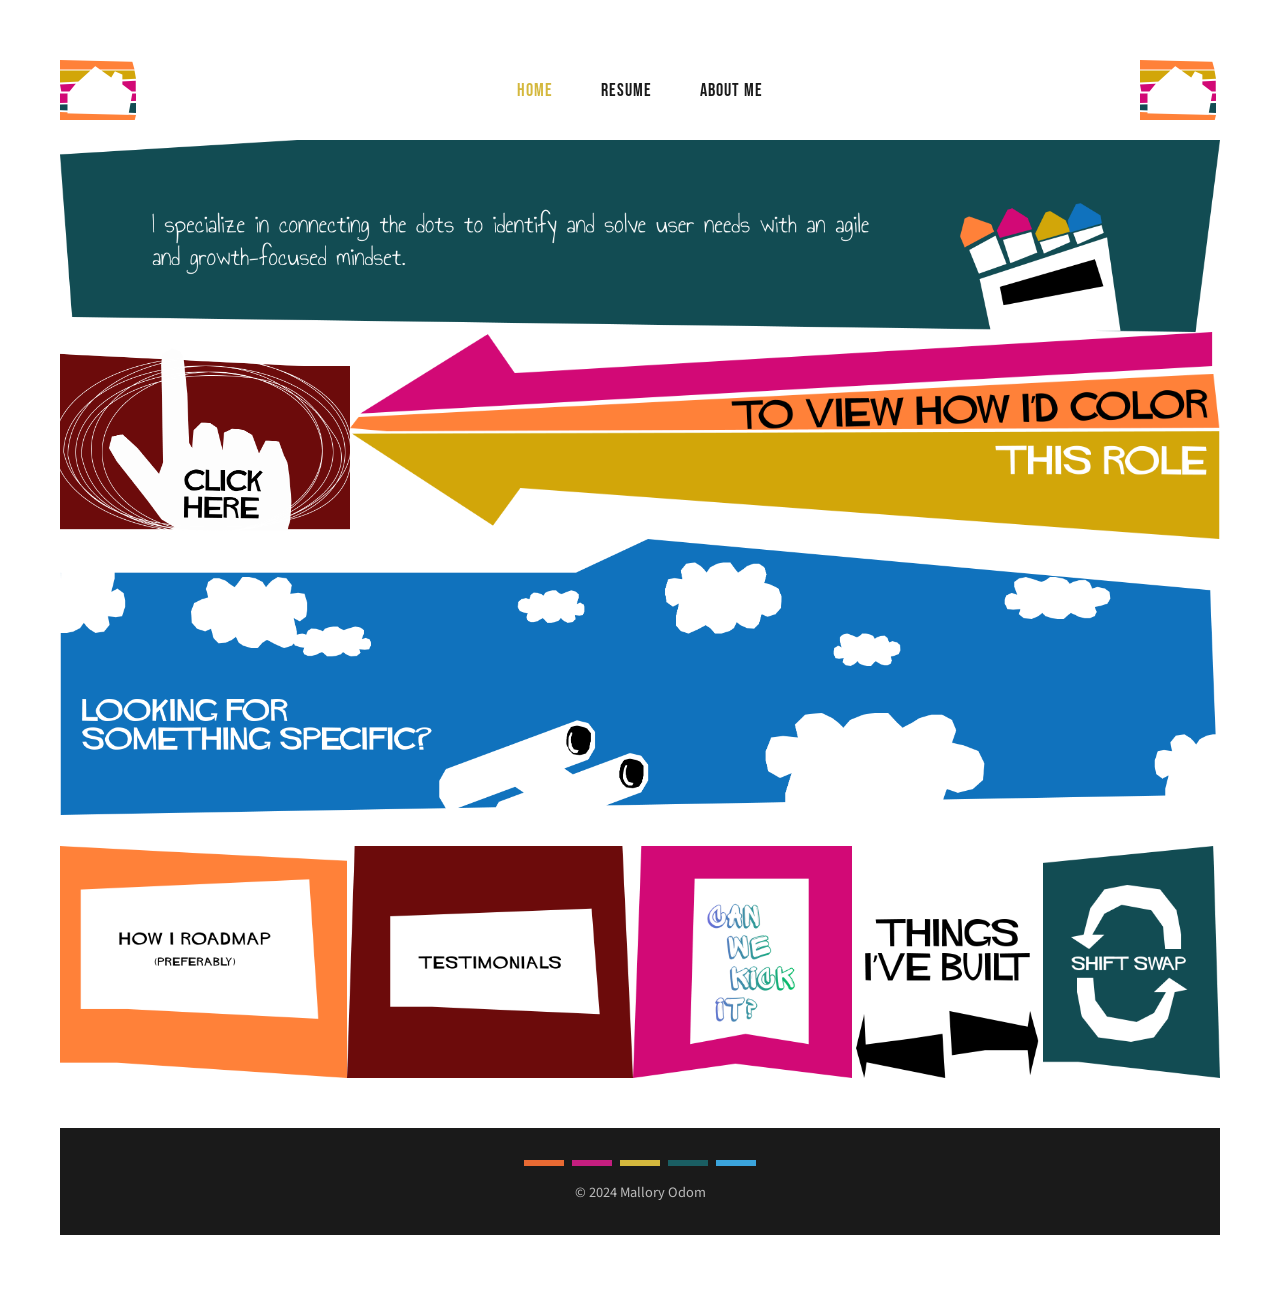
==== index.html @ 382ee130 "Remove hover effect from navigation links" ====
<!DOCTYPE html>
<html lang="en">
<head>
    <meta charset="UTF-8">
    <meta name="viewport" content="width=device-width, initial-scale=1.0">
    <title>Mallory Odom | Product Manager</title>
    
    <!-- Fonts -->
    <link href="https://fonts.googleapis.com/css2?family=Bebas+Neue&family=Source+Sans+Pro:wght@400;600;700&display=swap" rel="stylesheet">
    
    <!-- Styles -->
    <link rel="stylesheet" href="styles.css">
</head>
<body>

    <!-- ROW 1: Home + Nav + Back -->
    <div class="row-1">
<a href="index.html" class="img-block no-hover clickable">
    <img src="images/row1-home.png" class="default" alt="Home">
</a>
<nav>
    <ul class="nav-links">
        <li><a href="index.html" class="active">HOME</a></li>
        <li><a href="pages/resume.html">RESUME</a></li>
        <li><a href="pages/aboutme.html">ABOUT ME</a></li>
    </ul>
</nav>
<a href="javascript:history.back()" class="img-block no-hover clickable">
    <img src="images/row1-home.png" class="default" alt="Home">
</a>
    </div>

<!-- ROW 2: Single image with hover -->
<div class="row-2">
    <a href="https://modom1123.github.io/portfolio/pages/resume.html" class="img-block">
        <img src="images/row2.png" class="default" alt="I specialize in connecting the dots">
        <img src="images/row2-hover.png" class="hover" alt="">
    </a>
</div>

<!-- ROW 3: Click Here (2 blocks with hover) -->
<div class="row-3">
<a href="pages/skylight.html" class="img-block clickable">
    <img src="images/row3-clickhere.png" class="default" alt="Click Here">
    <img src="images/row3-clickhere-hover.png" class="hover" alt="Click Here">
</a>
    <div class="img-block clickable">
        <img src="images/row3-arrow.png" class="default" alt="To view my attempt at some color">
        <img src="images/row3-arrow-hover.png" class="hover" alt="Arrow">
    </div>
</div>
    <!-- ROW 4: Sky (with hover) -->
    <div class="row-4">
        <div class="img-block" style="height:100%">
            <img src="images/row4-sky.png" class="default" alt="Looking for something specific?">
            <img src="images/row4-sky-hover.png" class="hover" alt="Sky Hover">
        </div>
    </div>

    <!-- ROW 5: Category Cards (all with hover) -->
<div class="row-5" id="categories">
    <a href="pages/how-i-roadmap.html" class="img-block no-hover clickable">
        <img src="images/row5-roadmap.png" class="default" alt="How I Roadmap">
    </a>
    <a href="pages/testimonials.html" class="img-block no-hover clickable">
        <img src="images/row5-testimonials.png" class="default" alt="Testimonials">
    </a>
    <a href="pages/can-we-kick-it.html" class="img-block no-hover clickable">
        <img src="images/row5-can-we-kick-it.png" class="default" alt="Can We Kick It?">
    </a>
    <a href="pages/things-ive-built.html" class="img-block clickable">
        <img src="images/row5-built.png" class="default" alt="Things I've Built">
        <img src="images/row5-built-hover.png" class="hover" alt="Things I've Built">
    </a>
    <a href="pages/shift-swap.html" class="img-block no-hover clickable">
        <img src="images/row5-swap.png" class="default" alt="Shift Swap">
    </a>
</div>

    <!-- ROW 6: Blank -->
    <div class="row-6"></div>

    <!-- FOOTER -->
    <footer>
        <div class="footer-stripes">
            <div class="stripe s1"></div>
            <div class="stripe s2"></div>
            <div class="stripe s3"></div>
            <div class="stripe s4"></div>
            <div class="stripe s5"></div>
        </div>
        <p>© 2024 Mallory Odom</p>
    </footer>

    <!-- Scripts -->
    <script src="app.js"></script>
</body>
</html>
---- styles.css ----
/* ============================================
   RESET & BASE
   ============================================ */
* {
    margin: 0;
    padding: 0;
    box-sizing: border-box;
}

body {
    font-family: 'Source Sans Pro', sans-serif;
    background: #FFFFFF;
    padding: 60px;
}

/* ============================================
   ROW 1: Home + Nav + Back
   ============================================ */
.row-1 {
    display: grid;
    grid-template-columns: 80px 1fr 80px;
    height: 60px;
    background: transparent;
    overflow: visible;
    margin-bottom: 20px;
    position: relative;
    z-index: 100;
}

.row-1 > .img-block {
    width: 80px;
    height: 60px;
    overflow: visible;
    position: static;
}

.row-1 > .img-block .default {
    width: 100%;
    height: 100%;
    object-fit: cover;
}

.row-1 > .img-block:first-child .hover {
    position: absolute;
    top: 0;
    left: 0;
    width: 100%;
    height: 100%;
    object-fit: cover;
    pointer-events: none;
    z-index: 1;
}

.row-1 > .img-block:last-child {
    overflow: hidden;
    position: relative;
}

/* ============================================
   NAVIGATION
   ============================================ */
nav {
    display: flex;
    align-items: center;
    justify-content: center;
}

.nav-links {
    display: flex;
    gap: 2rem;
    list-style: none;
    margin: 0;
    padding: 0;
}

.nav-links > li {
    position: relative;
}

.nav-links > li > a {
    font-family: 'Bebas Neue', sans-serif;
    font-size: 1.1rem;
    color: #1A1A1A;
    text-decoration: none;
    letter-spacing: 1px;
    padding: 0.5rem;
    display: block;
    transition: color 0.3s;
}

.nav-links > li > a:hover {
    color: #D4B83D;
}

.nav-links > li > a.active {
    color: #D4B83D;
}

/* ============================================
   DROPDOWN MENU
   ============================================ */
.dropdown {
    position: relative;
}

.dropdown-menu {
    display: none;
    position: absolute;
    top: 100%;
    left: 50%;
    transform: translateX(-50%);
    background-color: #FFFFFF;
    list-style: none;
    margin: 0;
    padding: 0;
    min-width: 160px;
    z-index: 1000;
    border-top: 3px solid #D4B83D;
    box-shadow: 0 4px 12px rgba(0, 0, 0, 0.15);
}

.dropdown-menu li {
    margin: 0;
    padding: 0;
    list-style: none;
}

.dropdown-menu li a {
    display: block;
    padding: 12px 20px;
    font-family: 'Bebas Neue', sans-serif;
    font-size: 1rem;
    color: #1A1A1A;
    text-decoration: none;
    text-align: center;
    white-space: nowrap;
    background-color: #FFFFFF;
}

.dropdown-menu li a:hover {
    background-color: #F5F0E8;
    color: #D4B83D;
}

.dropdown:hover .dropdown-menu {
    display: block;
}

/* ============================================
   ROW 2: Tagline + Crayons
   ============================================ */
.row-2 {
    line-height: 0;
}

.row-2 .img-block {
    width: 100%;
}

.row-2 .img-block img {
    width: 100%;
    height: auto;
    display: block;
}

/* ============================================
   ROW 3: Click Here
   ============================================ */
.row-3 {
    display: grid;
    grid-template-columns: 1fr 3fr;
}

.row-3 .img-block img {
    width: 100%;
    height: 100%;
    object-fit: cover;
}

/* ============================================
   ROW 4: Sky
   ============================================ */
.row-4 {
    line-height: 0;
}

.row-4 .img-block {
    width: 100%;
    height: auto;
}

.row-4 .img-block img {
    width: 100%;
    height: auto;
    display: block;
}

.row-4 .img-block .hover {
    position: absolute;
    top: 0;
    left: 0;
    width: 100%;
    height: 100%;
    opacity: 0;
    transition: opacity 0.3s;
}

/* ============================================
   ROW 5: Category Cards
   ============================================ */
.row-5 {
    display: grid;
    grid-template-columns: 420fr 420fr 320fr 280fr 260fr;
}

.row-5 .img-block {
    min-width: 0;
}

.row-5 .img-block img {
    width: 100%;
    height: auto;
    display: block;
}

.row-5 .img-block .hover {
    position: absolute;
    top: 0;
    left: 0;
    width: 100%;
    height: 100%;
    opacity: 0;
    transition: opacity 0.3s;
}

/* ============================================
   ROW 6: Blank Spacer
   ============================================ */
.row-6 {
    height: 50px;
    background: #FFFFFF;
}

/* ============================================
   ABOUT ME PAGE - FULL BANNERS + CARD GRID
   ============================================ */
.about-banner {
    line-height: 0;
    width: 100%;
}

.about-banner img {
    width: 100%;
    height: auto;
    display: block;
}

.about-strengths-row {
    display: grid;
    grid-template-columns: 908.54fr 555fr;
}

.about-strengths-row > * {
    min-width: 0;
}

.about-strengths-row img {
    width: 100%;
    height: auto;
    display: block;
}

.about-cards {
    display: grid;
    grid-template-columns: 484fr 599fr 389fr;
}

.about-cards > * {
    min-width: 0;
}

.about-cards img,
.about-cards .img-block {
    width: 100%;
    height: auto;
    display: block;
}

/* ============================================
   IMAGE BLOCKS
   ============================================ */
.img-block {
    position: relative;
    overflow: hidden;
    display: block;
    line-height: 0;
}

.img-block img {
    width: 100%;
    height: auto;
    display: block;
}

.img-block .hover {
    position: absolute;
    top: 0;
    left: 0;
    width: 100%;
    height: 100%;
    opacity: 0;
    transition: opacity 0.3s;
}

.img-block:hover .default {
    opacity: 0;
}

.img-block:hover .hover {
    opacity: 1;
}

.clickable {
    cursor: pointer;
}

/* ============================================
   FULL PAGE IMAGE (for subpages)
   ============================================ */
.page-image {
    width: 100%;
}

.page-image img {
    width: 100%;
    display: block;
}

/* ============================================
   FOOTER
   ============================================ */
footer {
    background: #1A1A1A;
    padding: 2rem;
    text-align: center;
}

.footer-stripes {
    display: flex;
    justify-content: center;
    gap: 8px;
    margin-bottom: 1rem;
}

.stripe {
    width: 40px;
    height: 6px;
}

.s1 { background: #E86A33; }
.s2 { background: #C41E7F; }
.s3 { background: #D4B83D; }
.s4 { background: #1A5E63; }
.s5 { background: #3BA4DC; }

footer p {
    color: white;
    opacity: 0.7;
    font-size: 0.9rem;
}

footer a {
    color: #D4B83D;
    text-decoration: none;
}

footer a:hover {
    text-decoration: underline;
}

/* ============================================
   RESUME PAGE
   ============================================ */
.resume-page {
    position: relative;
    width: 100%;
    padding: 40px 0;
    background-image: url('images/resume-background.png');
    background-size: 100% 100%;
    background-position: top center;
    background-repeat: no-repeat;
}

.resume-content {
    position: relative;
    z-index: 1;
    max-width: 800px;
    margin: 0 auto;
    padding: 40px;
    background: #FFFFFF;
    box-shadow: 0 4px 20px rgba(0, 0, 0, 0.15);
}

.resume-section {
    line-height: 0;
    display: block;
}

.resume-section img {
    width: 100%;
    height: auto;
    display: block;
}

.resume-link {
    position: relative;
    display: block;
    cursor: pointer;
    overflow: hidden;
}

.resume-link .default {
    width: 100%;
    height: auto;
    display: block;
    transition: opacity 0.3s ease;
}

.resume-link .hover {
    position: absolute;
    top: 0;
    left: 0;
    width: 100%;
    height: 100%;
    object-fit: cover;
    opacity: 0;
    transition: opacity 0.3s ease;
}

.resume-link:hover .default {
    opacity: 0;
}

.resume-link:hover .hover {
    opacity: 1;
}

/* ============================================
   RESUME GRID ROWS
   ============================================ */
.resume-grid-item {
    position: relative;
    display: block;
    overflow: hidden;
    line-height: 0;
}

.resume-grid-item img {
    width: 100%;
    height: 100%;
    object-fit: cover;
    display: block;
}

.resume-grid-item .hover {
    position: absolute;
    top: 0;
    left: 0;
    width: 100%;
    height: 100%;
    opacity: 0;
    transition: opacity 0.3s ease;
}

.resume-grid-item:hover .default {
    opacity: 0;
}

.resume-grid-item:hover .hover {
    opacity: 1;
}

/* ============================================
   CASE STUDY PAGES
   ============================================ */
.case-study-section {
    line-height: 0;
    width: 100%;
    max-width: 1100px;
    margin: 0 auto;
    padding: 0;
    box-sizing: border-box;
    position: relative;
    display: block;
    overflow: hidden;
}

.case-study-section > img.default {
    width: 100%;
    height: auto;
    display: block;
}

.case-study-section > img.hover {
    position: absolute;
    top: 0;
    left: 0;
    width: 100%;
    height: auto;
    opacity: 0;
    transition: opacity 0.3s ease;
}

.case-study-section:hover > img.default {
    opacity: 0;
}

.case-study-section:hover > img.hover {
    opacity: 1;
}

.case-study-section:last-of-type {
    padding-bottom: 60px;
}

/* ============================================
   PREVENT HORIZONTAL OVERFLOW
   ============================================ */
html, body {
    max-width: 100%;
    overflow-x: hidden;
}

/* ============================================
   TESTIMONIALS PAGE BACKGROUND
   ============================================ */
.testimonials-page {
    background-image: url('images/testimonials-background.png');
    background-size: 100% 100%;
    background-position: top center;
    background-repeat: no-repeat;
    width: 100%;
    padding-top: 60px;
}

/* ============================================
   TESTIMONIALS HEADER ROW
   ============================================ */
.testimonials-header {
    width: 100%;
    max-width: 1100px;
    margin: 0 auto 20px;
    line-height: 0;
}

.testimonials-header img {
    width: 100%;
    height: auto;
    display: block;
}
.no-hover:hover .default {
    opacity: 1;
}
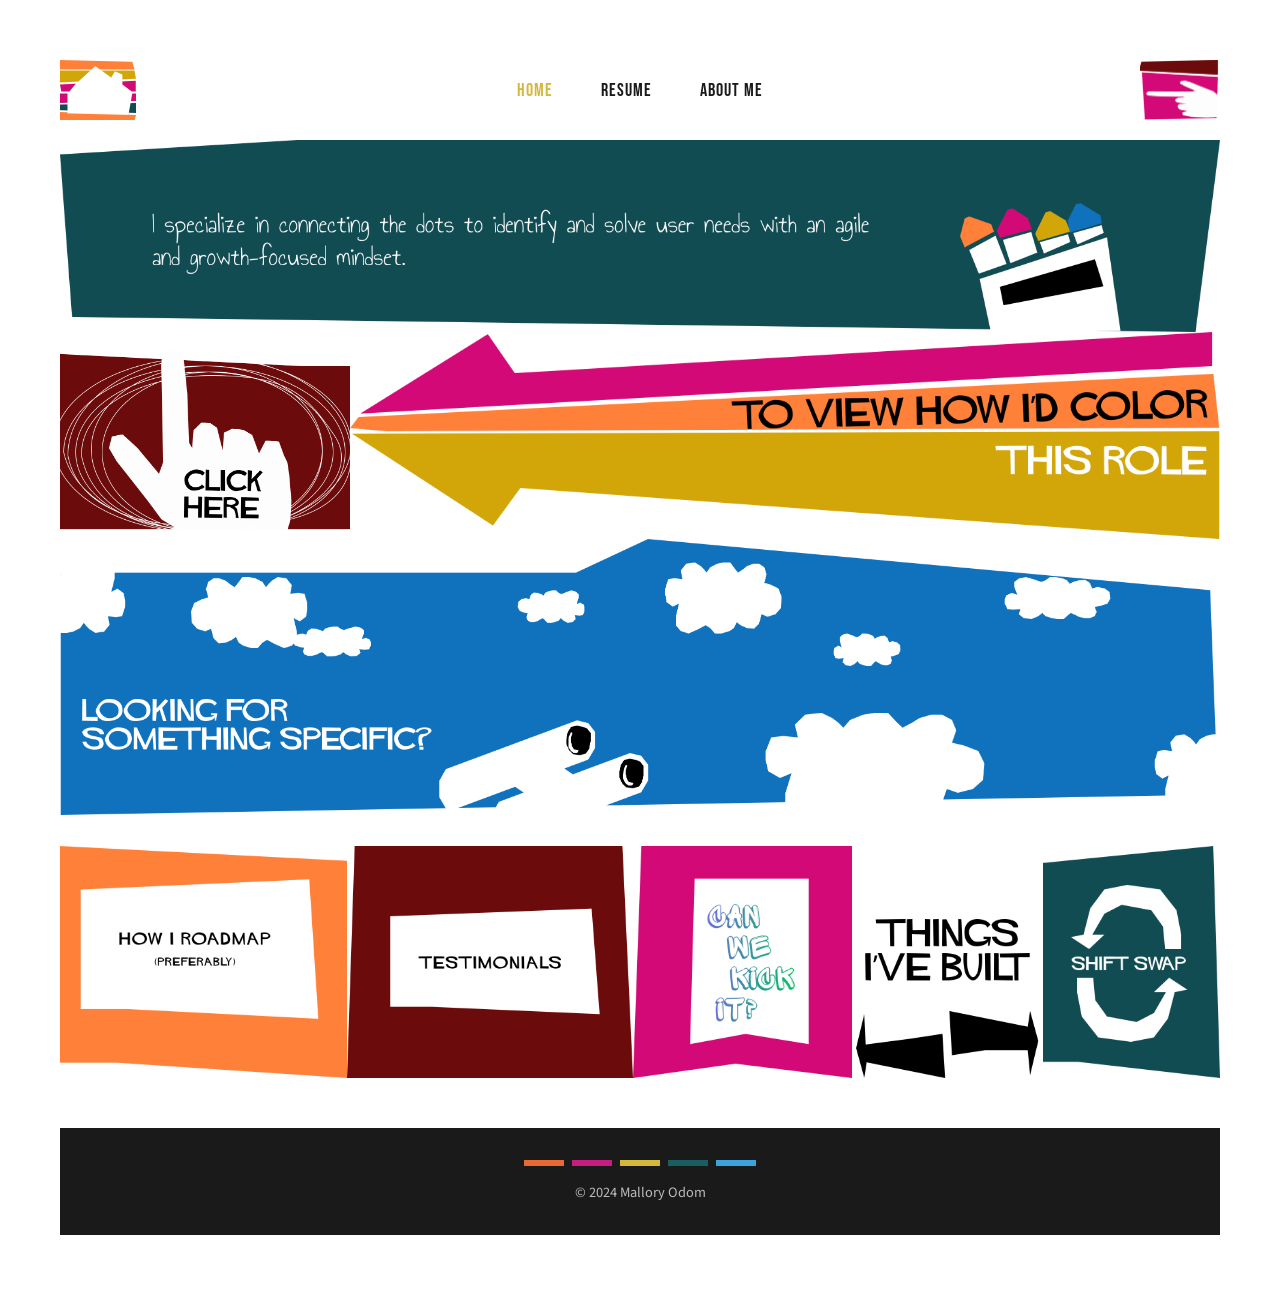
==== commit 1f19d993: "Replace home image link with back image link" ====
--- a/index.html
+++ b/index.html
@@ -25,8 +25,8 @@
         <li><a href="pages/aboutme.html">ABOUT ME</a></li>
     </ul>
 </nav>
-<a href="javascript:history.back()" class="img-block no-hover clickable">
-    <img src="images/row1-home.png" class="default" alt="Home">
+<a href="row1-back.png" class="img-block no-hover clickable">
+    <img src="images/row1-back.png" class="default" alt="Back">
 </a>
     </div>
 
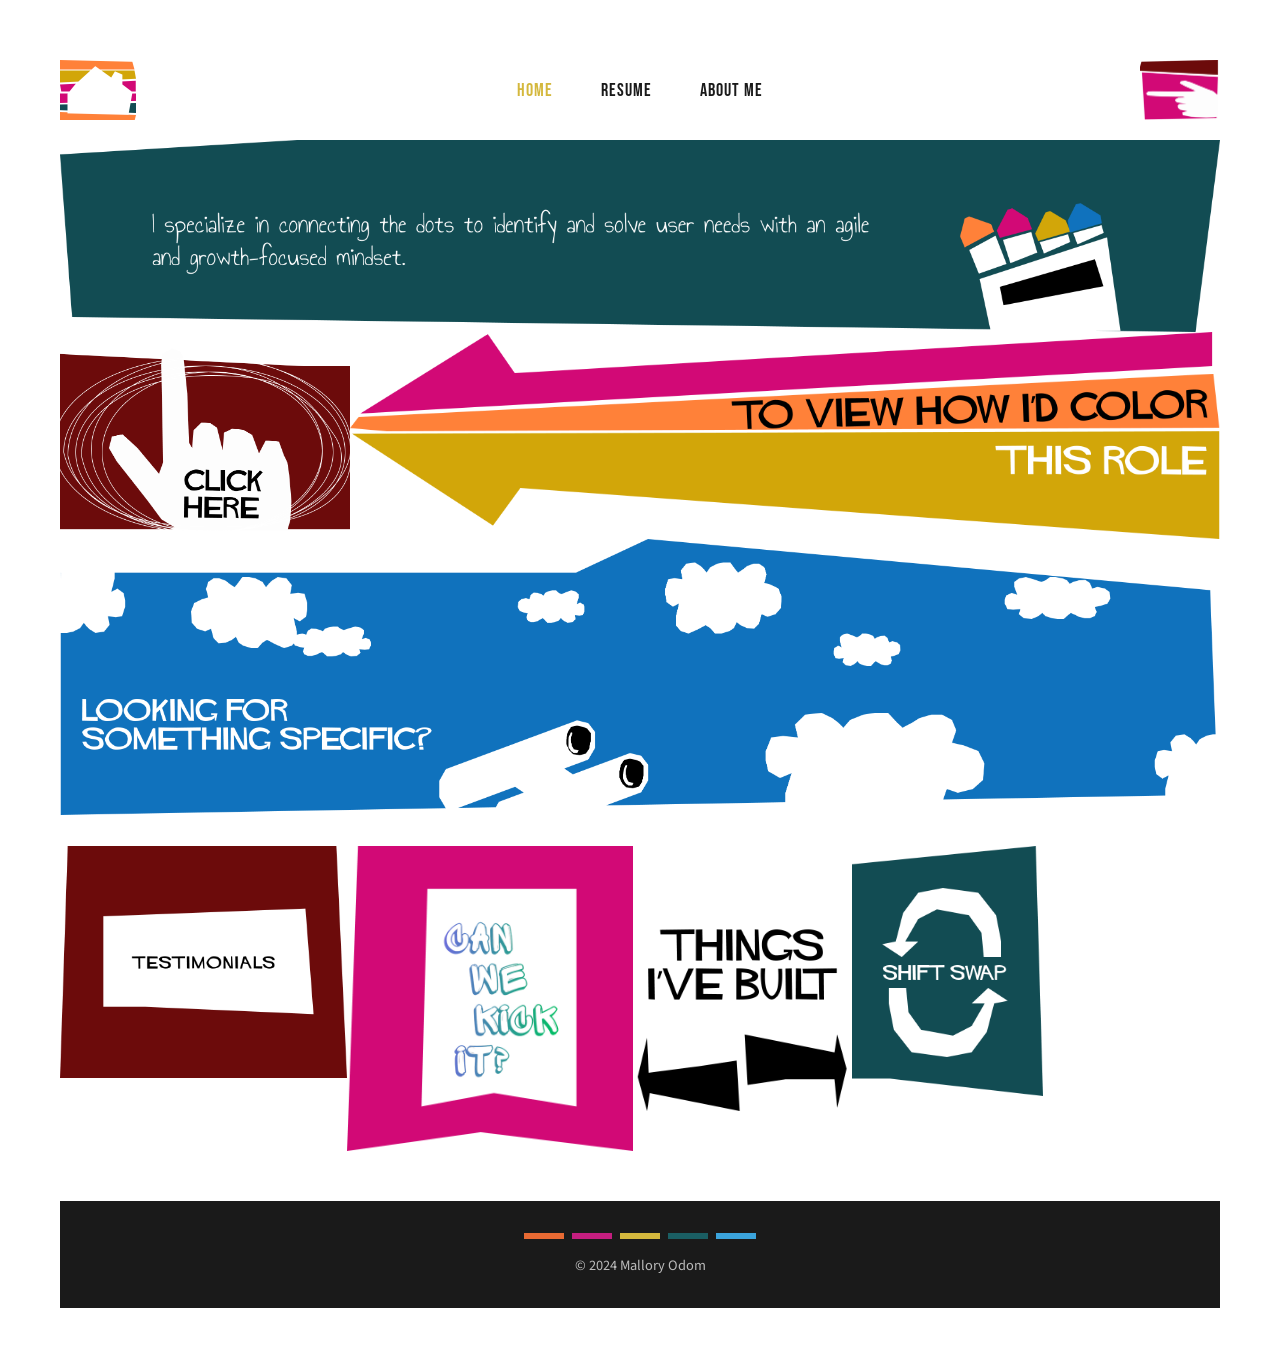
==== commit e5b41188: "Update category cards to remove hover effect" ====
--- a/index.html
+++ b/index.html
@@ -57,16 +57,13 @@
         </div>
     </div>
 
-    <!-- ROW 5: Category Cards (all with hover) -->
+    <!-- ROW 5: Category Cards (all with no hover) -->
 <div class="row-5" id="categories">
-    <a href="pages/how-i-roadmap.html" class="img-block no-hover clickable">
-        <img src="images/row5-roadmap.png" class="default" alt="How I Roadmap">
-    </a>
     <a href="pages/testimonials.html" class="img-block no-hover clickable">
         <img src="images/row5-testimonials.png" class="default" alt="Testimonials">
     </a>
     <a href="pages/can-we-kick-it.html" class="img-block no-hover clickable">
-        <img src="images/row5-can-we-kick-it.png" class="default" alt="Can We Kick It?">
+        <img src="images/row5-can-we-kick-it.png" class="default" alt="Can We Mix It?">
     </a>
     <a href="pages/things-ive-built.html" class="img-block clickable">
         <img src="images/row5-built.png" class="default" alt="Things I've Built">
--- a/styles.css
+++ b/styles.css
@@ -561,3 +561,6 @@
 .no-hover:hover .default {
     opacity: 1;
 }
+.no-hover.resume-link:hover .default {
+    opacity: 1;
+}
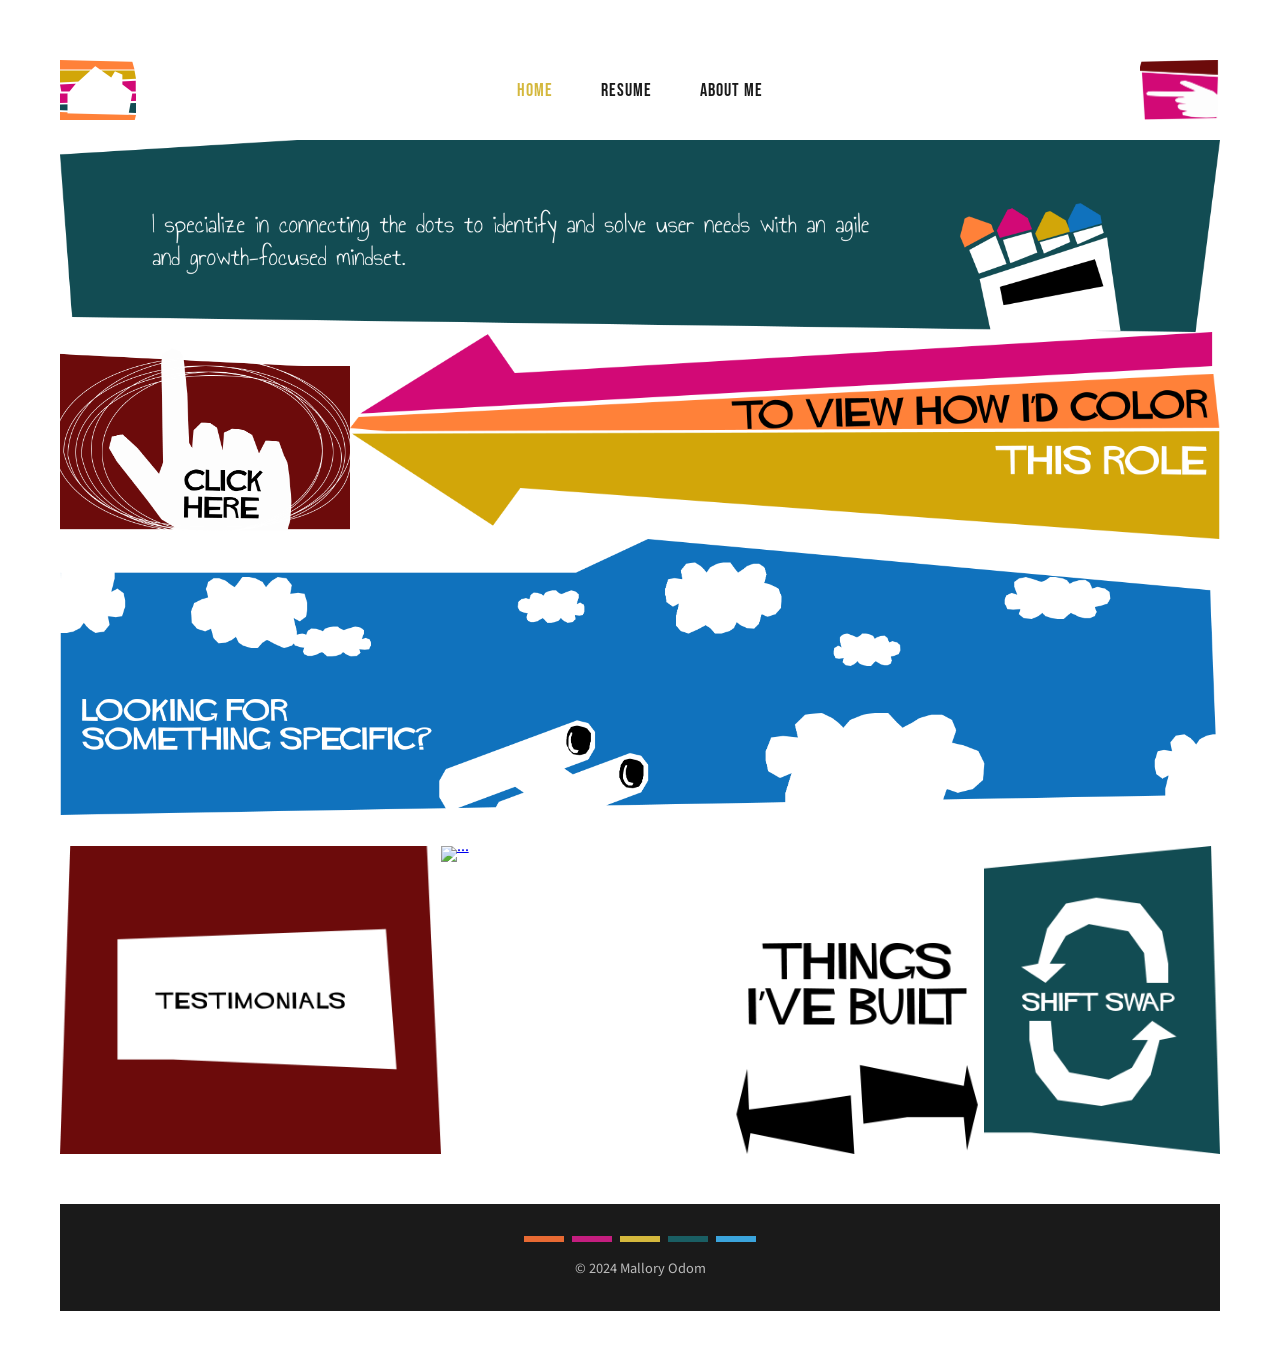
==== commit 96f80e89: "Update categories section in index.html Removed the 'Can We Mix It?' link and added a new image bloc" ====
--- a/index.html
+++ b/index.html
@@ -62,9 +62,10 @@
     <a href="pages/testimonials.html" class="img-block no-hover clickable">
         <img src="images/row5-testimonials.png" class="default" alt="Testimonials">
     </a>
-    <a href="pages/can-we-kick-it.html" class="img-block no-hover clickable">
-        <img src="images/row5-can-we-kick-it.png" class="default" alt="Can We Mix It?">
-    </a>
+    <a href="..." class="img-block">
+  <img src="..." class="default" alt="...">
+  <img src="..." class="hover" alt="...">
+</a>
     <a href="pages/things-ive-built.html" class="img-block clickable">
         <img src="images/row5-built.png" class="default" alt="Things I've Built">
         <img src="images/row5-built-hover.png" class="hover" alt="Things I've Built">
--- a/styles.css
+++ b/styles.css
@@ -210,7 +210,8 @@
    ============================================ */
 .row-5 {
     display: grid;
-    grid-template-columns: 420fr 420fr 320fr 280fr 260fr;
+    grid-template-columns: 420fr 320fr 280fr 260fr;
+    gap: 0;
 }
 
 .row-5 .img-block {
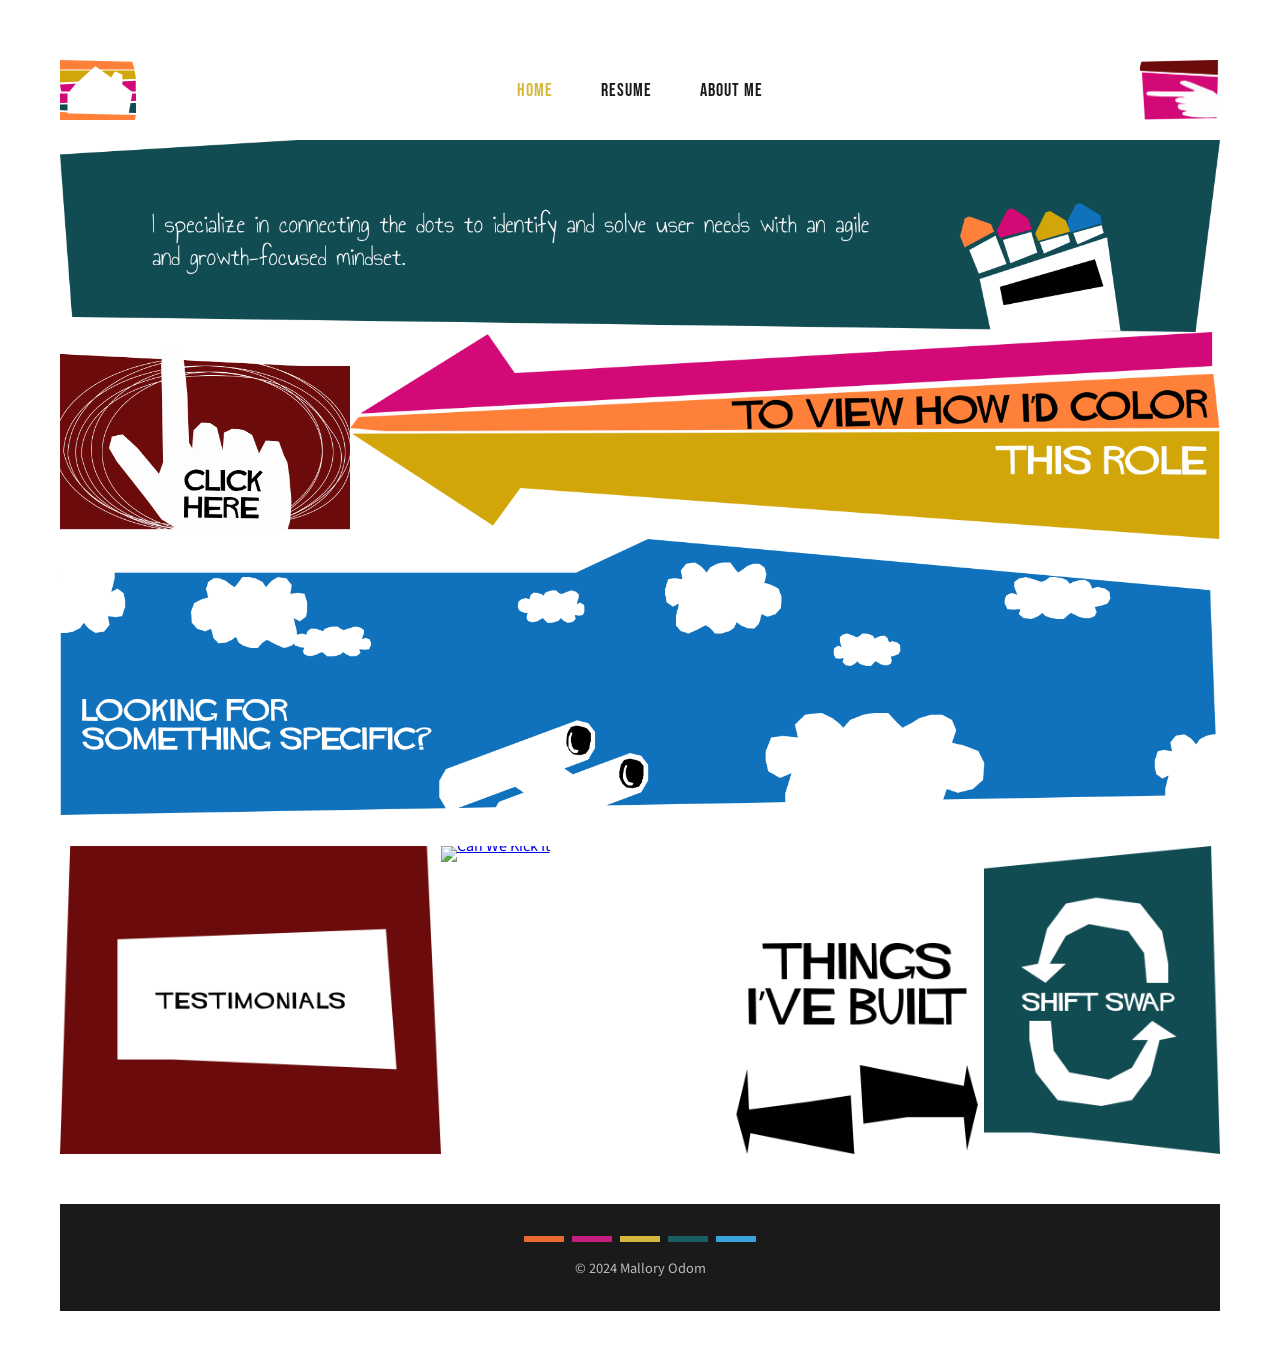
==== commit cdcb802b: "Add link and image for 'Can We Kick It' section" ====
--- a/index.html
+++ b/index.html
@@ -62,9 +62,8 @@
     <a href="pages/testimonials.html" class="img-block no-hover clickable">
         <img src="images/row5-testimonials.png" class="default" alt="Testimonials">
     </a>
-    <a href="..." class="img-block">
-  <img src="..." class="default" alt="...">
-  <img src="..." class="hover" alt="...">
+ <a href="pages/canwekickit.html" class="img-block no-hover clickable">
+  <img src="images/row5-canwekickit.png" class="default" alt="Can We Kick It">
 </a>
     <a href="pages/things-ive-built.html" class="img-block clickable">
         <img src="images/row5-built.png" class="default" alt="Things I've Built">
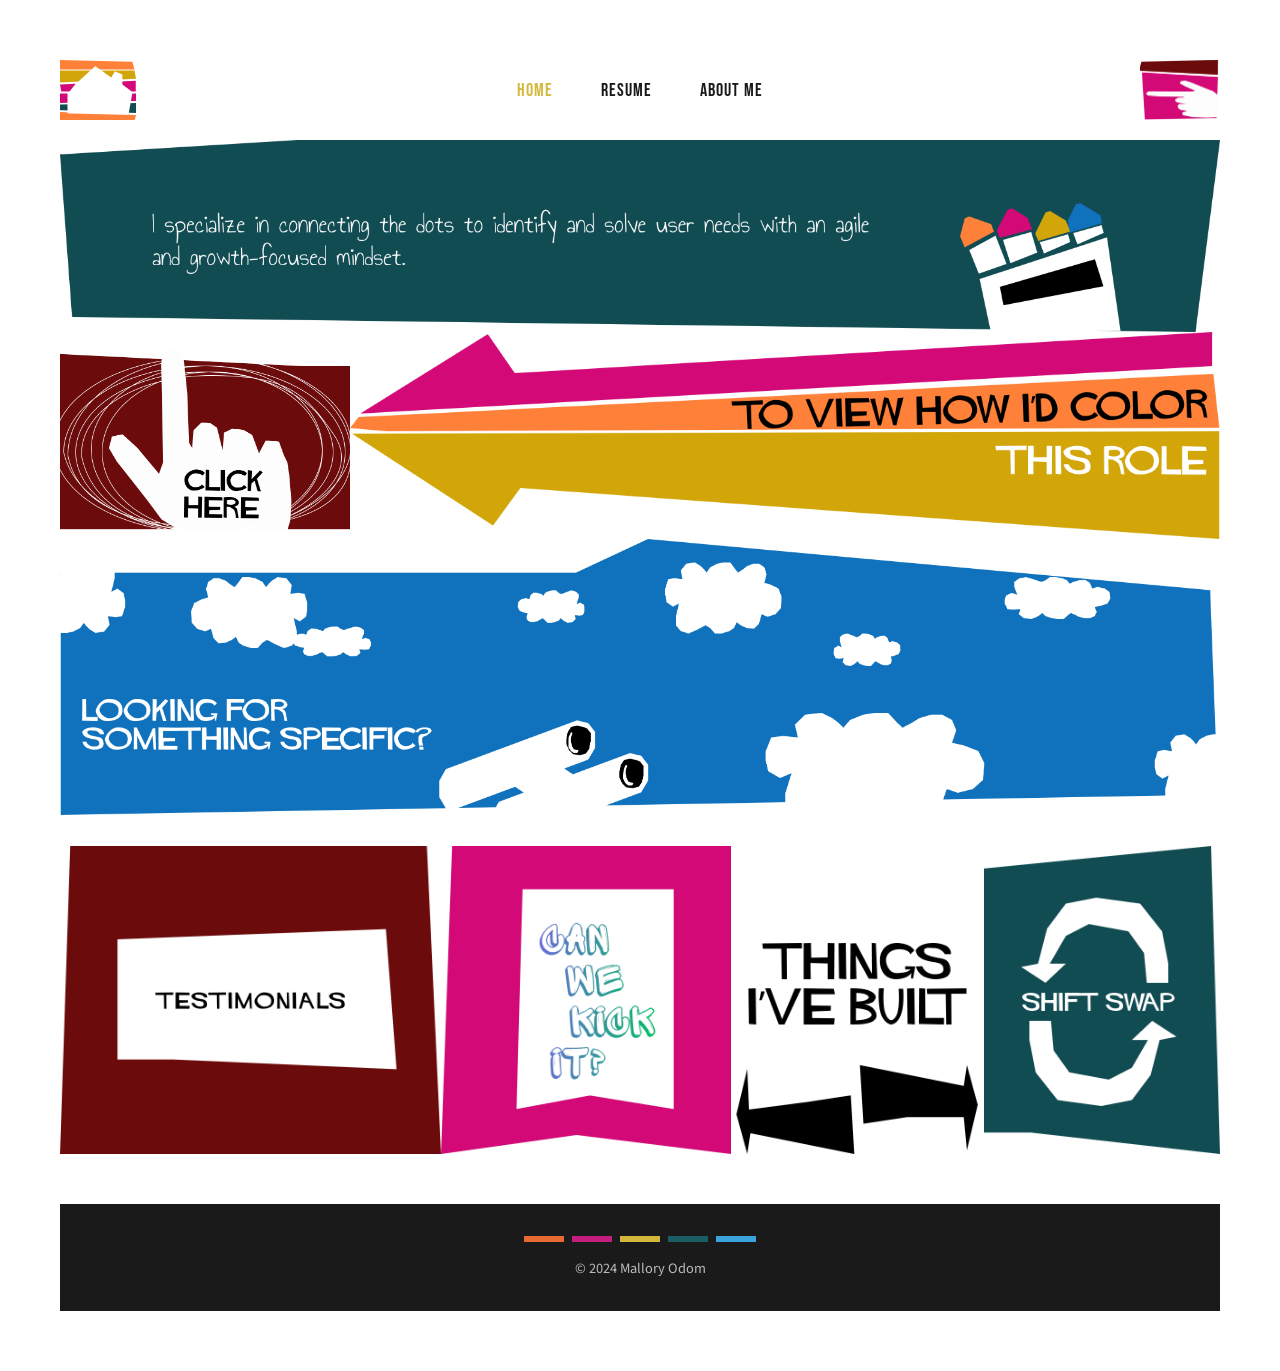
==== commit b8e18e55: "Fix image source filename in index.html" ====
--- a/index.html
+++ b/index.html
@@ -62,8 +62,8 @@
     <a href="pages/testimonials.html" class="img-block no-hover clickable">
         <img src="images/row5-testimonials.png" class="default" alt="Testimonials">
     </a>
- <a href="pages/canwekickit.html" class="img-block no-hover clickable">
-  <img src="images/row5-canwekickit.png" class="default" alt="Can We Kick It">
+<a href="pages/canwekickit.html" class="img-block no-hover clickable">
+  <img src="images/row5-can-we-kick-it.png" class="default" alt="Can We Kick It">
 </a>
     <a href="pages/things-ive-built.html" class="img-block clickable">
         <img src="images/row5-built.png" class="default" alt="Things I've Built">
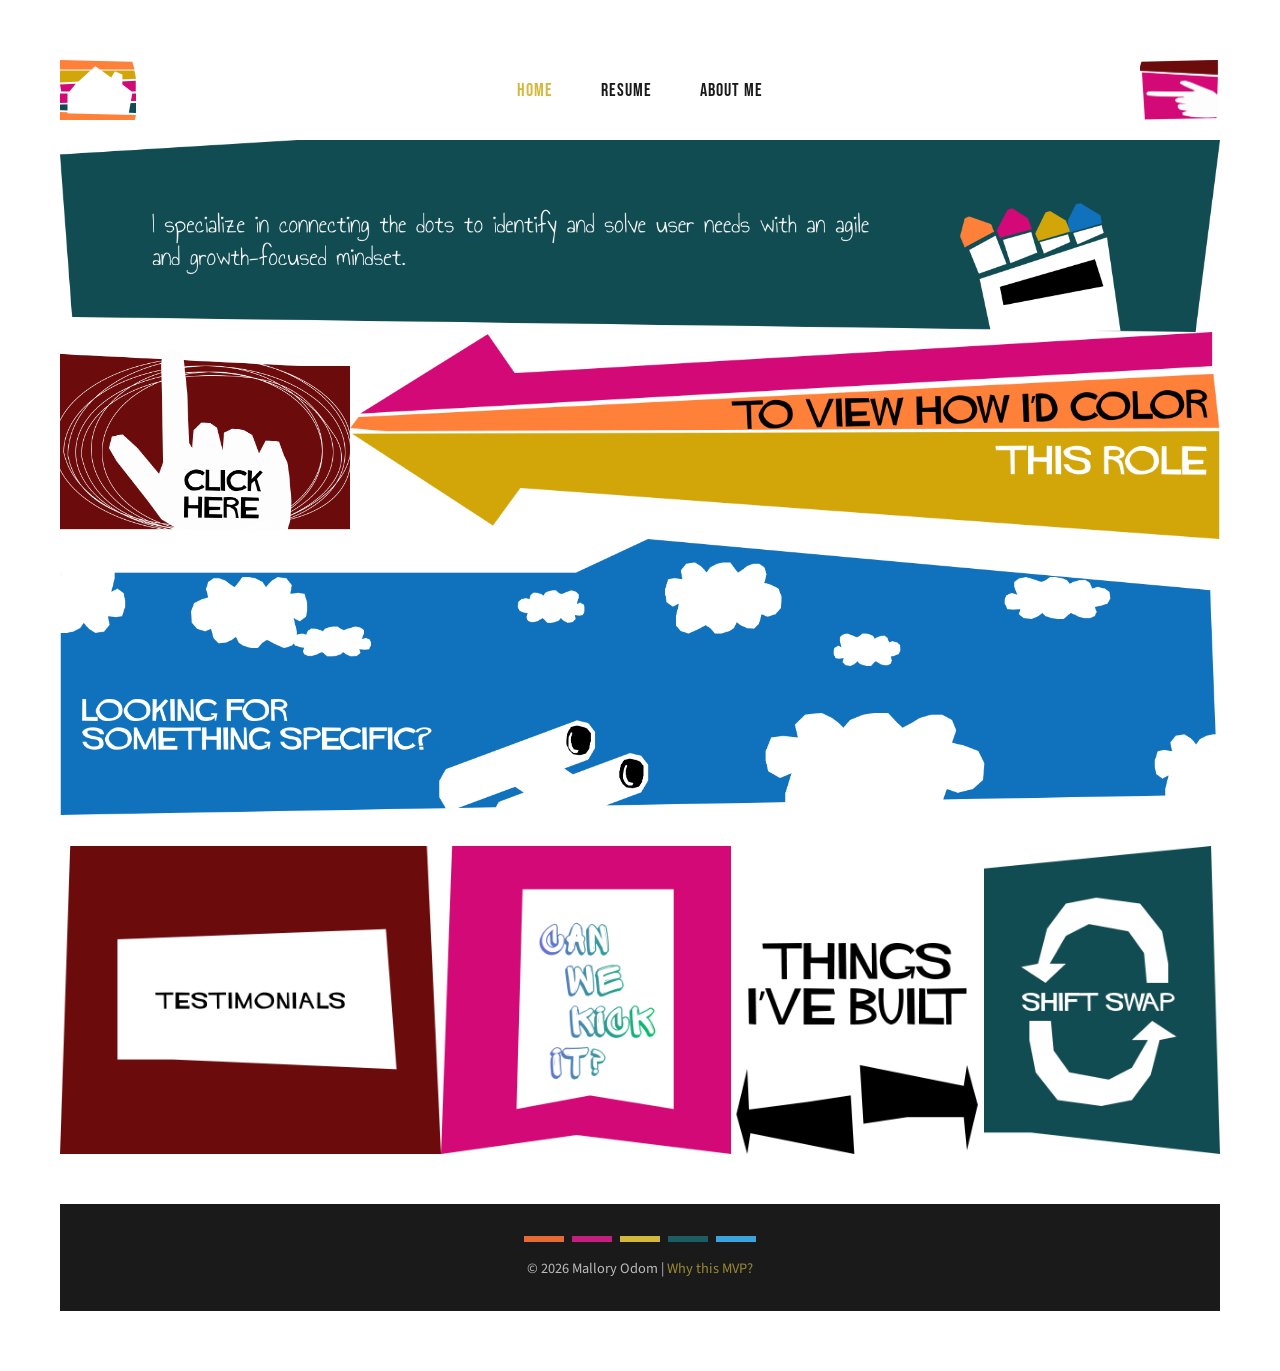
==== commit 2d8e454b: "Revise footer with new year and additional link Updated footer content with new year and added link." ====
--- a/index.html
+++ b/index.html
@@ -77,17 +77,17 @@
     <!-- ROW 6: Blank -->
     <div class="row-6"></div>
 
-    <!-- FOOTER -->
-    <footer>
-        <div class="footer-stripes">
-            <div class="stripe s1"></div>
-            <div class="stripe s2"></div>
-            <div class="stripe s3"></div>
-            <div class="stripe s4"></div>
-            <div class="stripe s5"></div>
-        </div>
-        <p>© 2024 Mallory Odom</p>
-    </footer>
+<!-- FOOTER -->
+<footer>
+    <div class="footer-stripes">
+        <div class="stripe s1"></div>
+        <div class="stripe s2"></div>
+        <div class="stripe s3"></div>
+        <div class="stripe s4"></div>
+        <div class="stripe s5"></div>
+    </div>
+    <p>© 2026 Mallory Odom | <a href="pages/whythismvp.html">Why this MVP?</a></p>
+</footer>
 
     <!-- Scripts -->
     <script src="app.js"></script>
